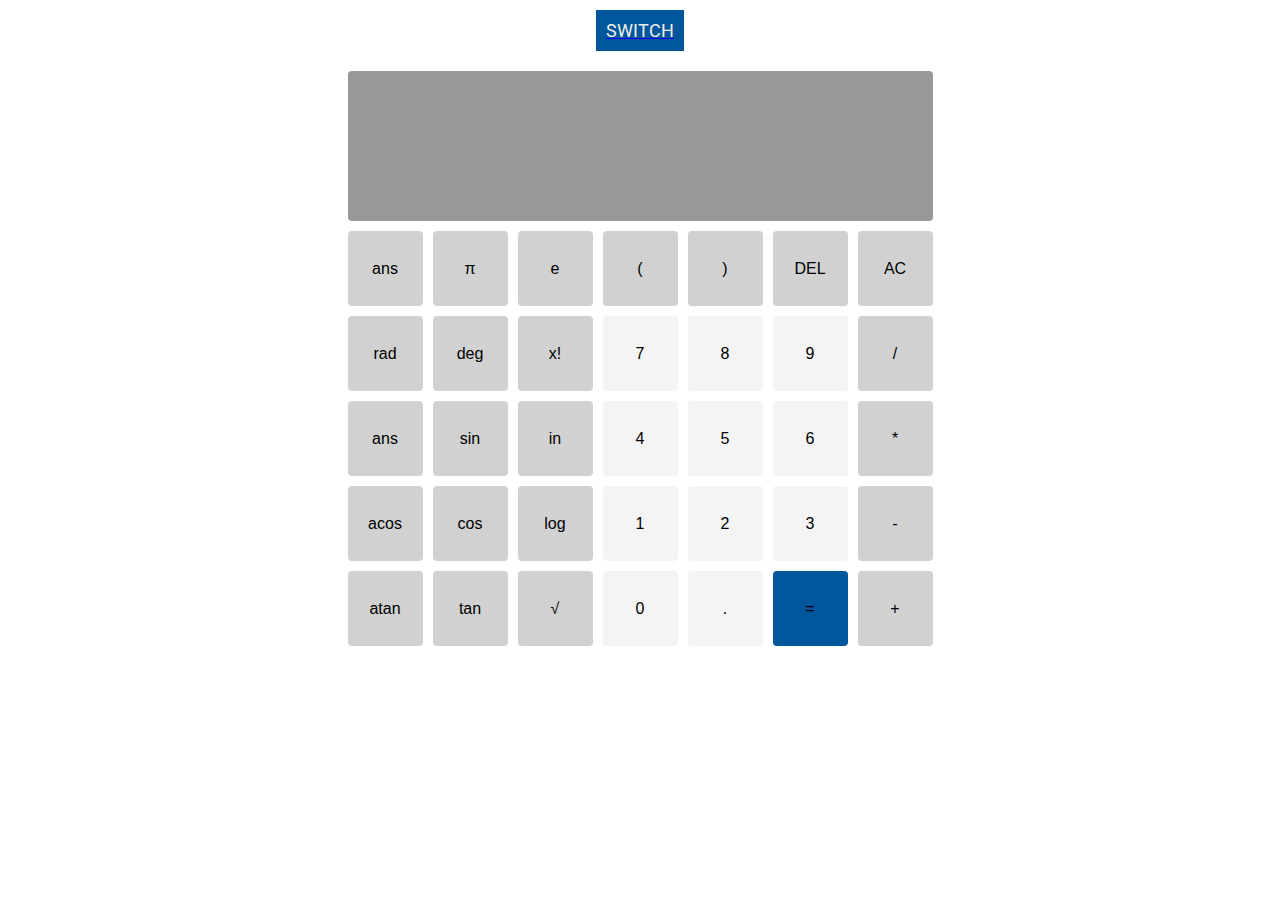
==== index.html @ a74ca0d1 "first commit" ====
<!DOCTYPE html>
<html lang="en">
  <head>
    <meta charset="UTF-8" />
    <meta name="viewport" content="width=device-width, initial-scale=1.0" />
    <meta http-equiv="X-UA-Compatible" content="ie=edge" />
    <link
      rel="stylesheet"
      href="https://cdnjs.cloudflare.com/ajax/libs/font-awesome/5.10.2/css/all.css"
    />
    <link rel="stylesheet" href="main.css" />
    <link
      href="https://fonts.googleapis.com/css?family=Roboto&display=swap"
      rel="stylesheet"
    />
    <title>calculator app</title>
    <body >
  </head>
  <div id="switchBtn"> <a href="basic.html"><span class="btn">Switch</span> </a> </div>
  <div id="scientific_calculator"> 
  
    <div id="main-calc" class="calculator-grid">
      
      <div class="output">
        <div data-previous class="previous-operand "></div>
        <div data-current class="current-operand "></div>
      </div>
      <button>ans</button>
      <button data-operation>π</button>
      <button>e</button>
      <button>(</button>
      <button>)</button>
      <button data-delete>DEL</button>
      <button data-all-clear>AC</button>
      <button data-rad>rad</button>
      <button data-deg>deg</button>
      <button data-power>x!</button>
      <button class="numbers  " data-number>7</button>
      <button class="numbers " data-number>8</button>
      <button class="numbers 0" data-number>9</button>
      <button class="" data-operation>/</button>
      <button>ans</button>
      <button>sin</button>
      <button>in</button>
      <button class="numbers" data-number>4</button>
      <button class="numbers" data-number>5</button>
      <button class="numbers" data-number>6</button>
      <button data-operation>*</button>
      <button class="">acos</button>
      <button class="span-two ">cos</button>
      <button class="">log</button>
      <button class="numbers " data-number>1</button>
      <button class="numbers " data-number>2</button>
      <button class="numbers " data-number>3</button>
      <button class="minus" data-operation>-</button>
      <button data-operation>atan</button>
      <button data-number>tan</button>
      <button
        onclick="sqrRoot()"
        id="btnSqrt"
        type="button"
        name="operator"
        value="√"
        data-operation
        class=""
      >
        √
      </button>
      <button class="numbers" class="span-two zeros">0</button>
      <button data-number class="numbers">.</button>
      <button data-equals class="blue_eq numbers">=</button>
      <button class="" data-operation="">+</button>
    </div>
</div>

 <!-- basic cal
<section id="basic_calculator">
    <div class=""> 
      <div class="basic_calc_grid">
              <div class="basic_output">
                <div data-previous class="previous-operand"></div>
                <div data-current class="current-operand"></div>
              </div>
              <button data-all-clear class="span_two">AC</button>
              <button data-delete>DEL</button>
              <button data-operation>\</button>
              <button data-number>1</button>
              <button data-number>2</button>
              <button data-number>3</button>
              <button data-operation>*</button>
              <button data-number>4</button>
              <button data-number>5</button>
              <button data-number>6</button>
              <button data-operation>+</button>
              <button data-number>7</button>
              <button data-number>8</button>
              <button data-number>9</button>
              <button data-operation>-</button>
              <button data-number>.</button>
              <button data-number>0</button>
              <button data-equals  class="span_two">=</button>
</section> -->

    <script src="app.js"></script>
    <script src="test.js"></script>
  </body>
</html>
---- main.css ----
/* --------------- GLOABAL------------ */
*,
* ::before,
*::after {
  box-sizing: border-box;
  font-weight: normall;
}

body {
  padding: 0;
  margin: 0;
  /* background: linear-gradient(to right, #aaa, #eee, #eee, #eee, #eee, #b9dcff);
   */

  font-family: "Roboto", sans-serif;
}

.output {
  color: #fff;
}
.numbers {
  background: #f4f4f4;
}
.blue_eq {
  background: #01579b !important;
}

.output .previous-operand {
  color: rgba(255, 255, 255, 0.75);
  font-size: 1.5rem;
}

/* --------------- GRID------------ */
.calculator-grid {
  display: grid;
  justify-content: center;
  align-content: center;
  grid-gap: 10px;
  grid-template-columns: repeat(7, 75px);
  grid-template-rows: minmax(75px, auto) repeat(5, 75px);
}

.calculator-grid > button {
  cursor: pointer;
  font-size: 1rem;
  border: none;
  outline: none;
  border-radius: 4px;
}

.output {
  grid-column: 1 / -1;
  height: 150px;
  background-color: rgba(87, 87, 87, 0.616);
  display: flex;
  align-items: flex-end;
  justify-content: space-around;
  flex-direction: column;
  padding: 20px;
  word-wrap: break-word;
  word-break: break-all;
  border-radius: 4px;
  font-size: 2rem;
}

/* --------------- Hover------------ */

button:hover:not(.numbers) {
  /* box-shadow: inset 100px 0 0 0 #f4f4f4;
  opacity: 0.3; */
  -webkit-box-shadow: -1px 1px 13px 0px rgba(0, 0, 0, 0.75);
  -moz-box-shadow: -1px 1px 13px 0px rgba(0, 0, 0, 0.75);
  box-shadow: -1px 1px 13px 0px rgba(0, 0, 0, 0.75);
}

button:hover {
  -webkit-box-shadow: -1px 1px 13px 0px rgba(0, 0, 0, 0.75);
  -moz-box-shadow: -1px 1px 13px 0px rgba(0, 0, 0, 0.75);
  box-shadow: -1px 1px 13px 0px rgba(0, 0, 0, 0.75);
}

button:not(.numbers) {
  background: rgb(209, 209, 209);
}

#switchBtn {
  text-align: center;
  padding: 20px;
  margin-bottom: 10px;
}

#switchBtn span {
  background-color: #01579b;
  font-size: 18px;
  border: none;
  border-radius: 4;
  text-transform: uppercase;
  padding: 10px;
  color: #eee;
  cursor: pointer;
}

#switchBtn span:hover {
  color: #bbb;
}

.displayNone {
  display: none;
}

/* BASIC---------------------- */
/* .basic_calc_grid {
  display: grid;
  justify-content: center;
  align-content: center;
  min-height: 100vh;
  grid-gap: 5px;
  grid-template-columns: repeat(4, 100px);
  grid-template-rows: minmax(120px, auto) repeat(5, 100px);
}
.basic_output {
  grid-column: 1 / -1;
  background-color: rgba(87, 87, 87, 0.616);
  display: flex;
  align-items: flex-end;
  justify-content: space-around;
  flex-direction: column;
  padding: 10px;
  word-wrap: break-word;
  word-break: break-all;
  border-radius: 3px;
}
.basic_calc_grid button {
  border-radius: 4px;
  background: rgb(209, 209, 209);
  border: none;
  font-size: 16px;
}

.span_two {
  grid-column: span 2;
} */
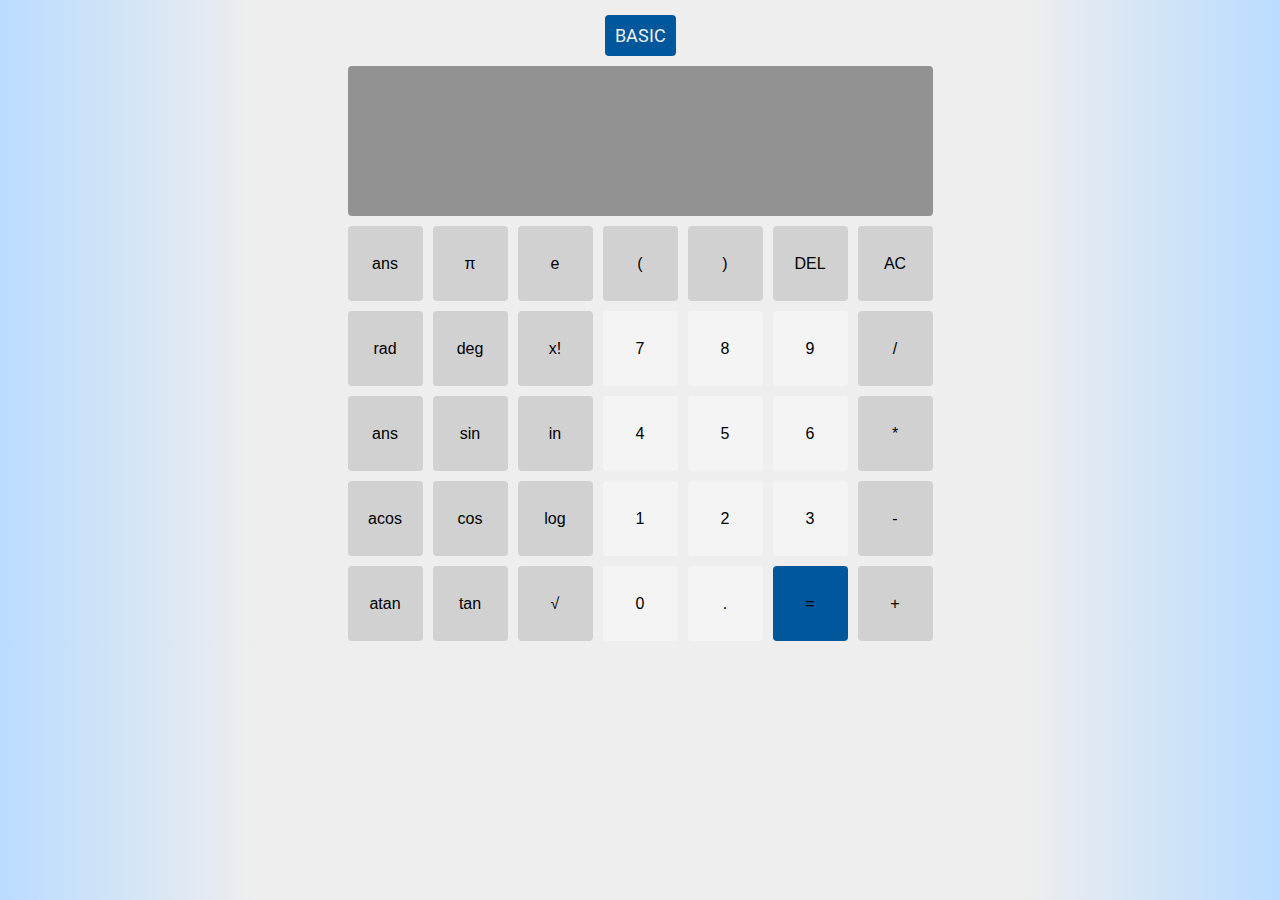
==== commit f09d3281: "UI finished" ====
--- a/index.html
+++ b/index.html
@@ -16,7 +16,7 @@
     <title>calculator app</title>
     <body >
   </head>
-  <div id="switchBtn"> <a href="basic.html"><span class="btn">Switch</span> </a> </div>
+  <div id="switchBtn"> <a href="basic.html"><span class="btn">BASIC</span> </a> </div>
   <div id="scientific_calculator"> 
   
     <div id="main-calc" class="calculator-grid">
--- a/main.css
+++ b/main.css
@@ -9,8 +9,15 @@
 body {
   padding: 0;
   margin: 0;
-  /* background: linear-gradient(to right, #aaa, #eee, #eee, #eee, #eee, #b9dcff);
-   */
+  background: linear-gradient(
+    to right,
+    #b9dcff,
+    #eee,
+    #eee,
+    #eee,
+    #eee,
+    #b9dcff
+  );
 
   font-family: "Roboto", sans-serif;
 }
@@ -108,6 +115,31 @@
   display: none;
 }
 
+#switchBtn span {
+  background-color: #01579b;
+  font-size: 18px;
+  border: none;
+  border-radius: 4;
+  text-transform: uppercase;
+  padding: 10px;
+  color: #eee;
+  cursor: pointer;
+}
+#switchBtn span:hover {
+  color: #fff;
+}
+#switchBtn {
+  margin: 0 45%;
+  padding-top: 25px;
+}
+a {
+  text-decoration: none;
+}
+#switchBtn span {
+  border-radius: 4px;
+  text-decoration: none;
+}
+
 /* BASIC---------------------- */
 /* .basic_calc_grid {
   display: grid;
